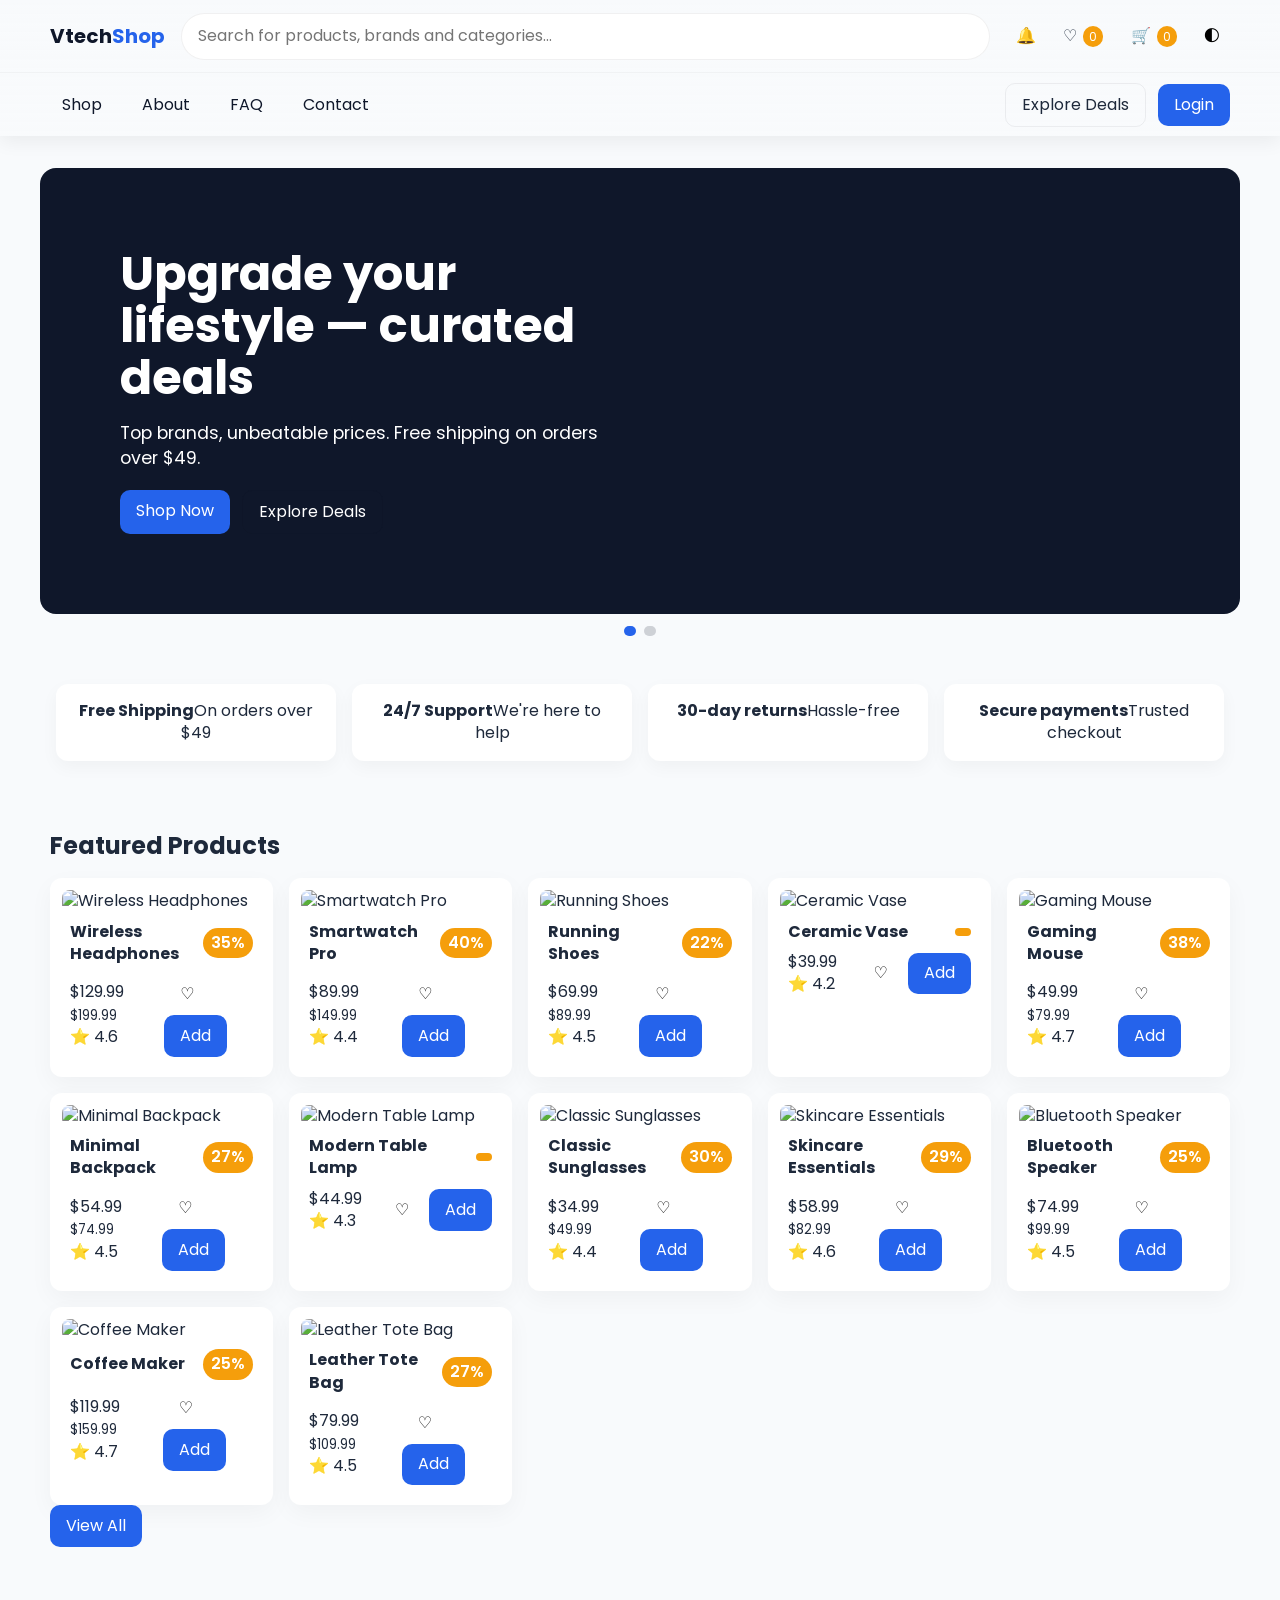
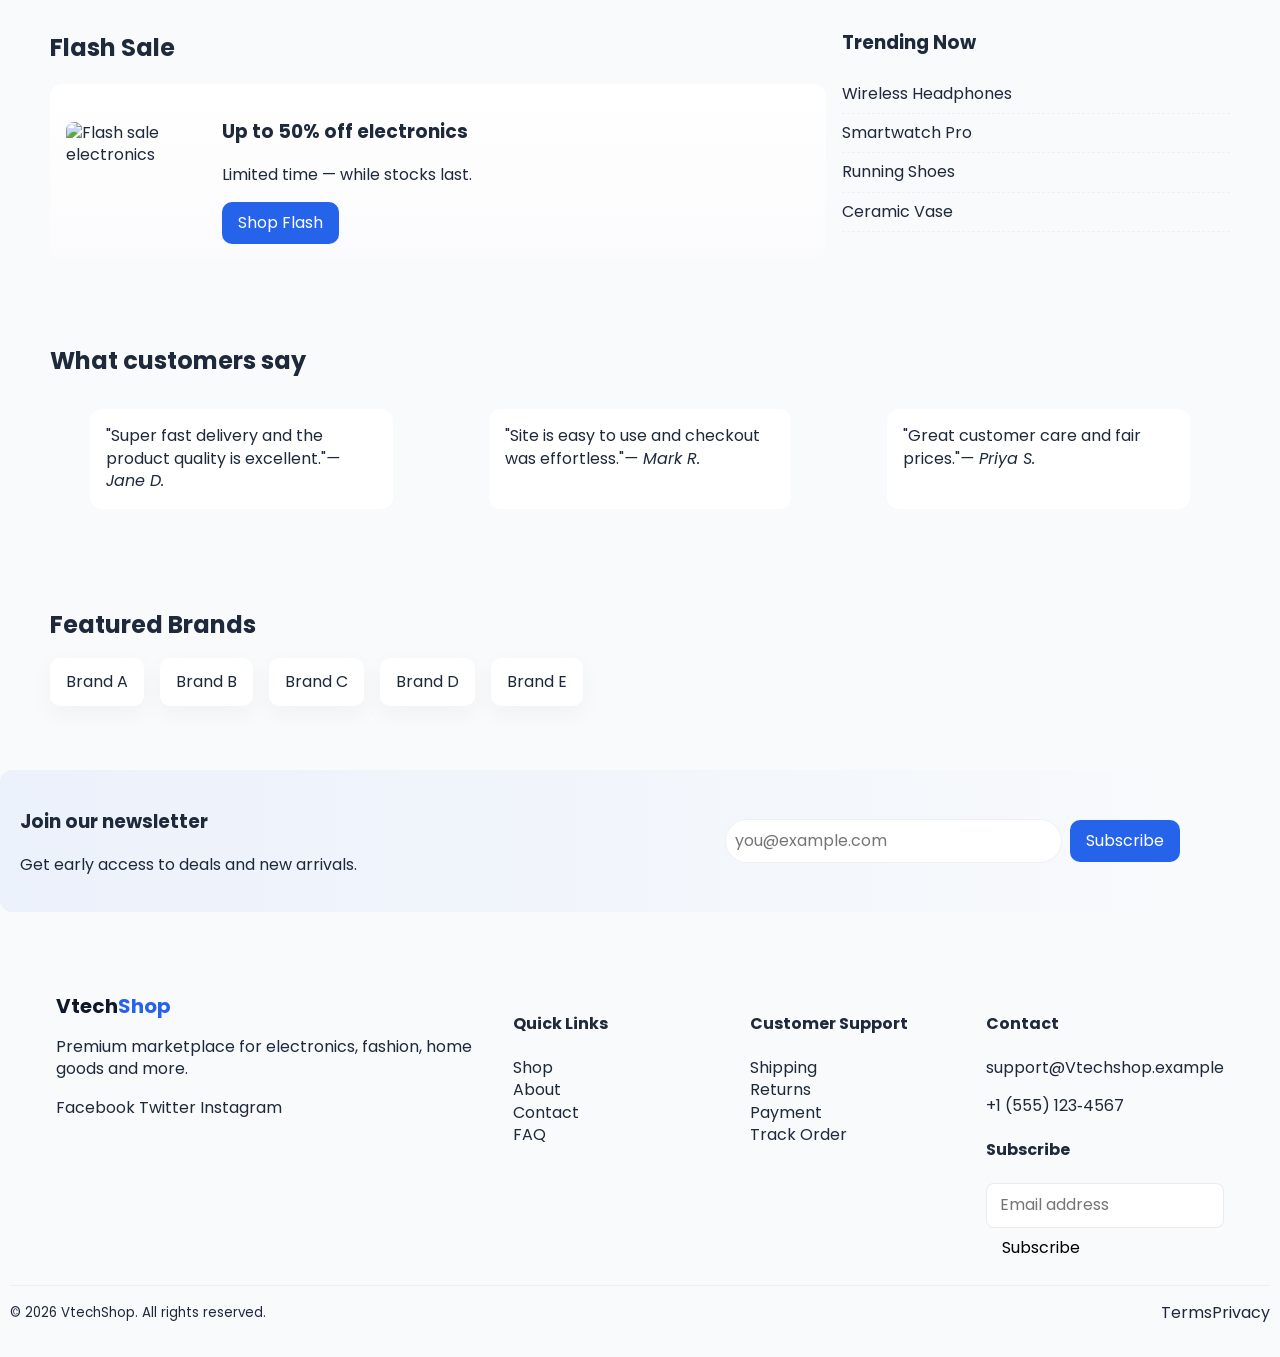
==== index.html @ 85685203 "This is a demo website for an e-commerce platform called VtechShop. The website includes various pag" ====
<!doctype html>
<html lang="en">
<head>
  <meta charset="utf-8" />
  <meta name="viewport" content="width=device-width, initial-scale=1" />
  <title>VtechShop - Premium E-Commerce</title>
  <meta name="description" content="Modern, responsive e-commerce template selling electronics, fashion, home goods and more." />
  <link rel="preconnect" href="https://fonts.gstatic.com" crossorigin>
  <link href="https://fonts.googleapis.com/css2?family=Poppins:wght@300;400;600;700&display=swap" rel="stylesheet">
  <link rel="stylesheet" href="style.css">
</head>
<body>
  <div id="loading" class="loading-overlay" aria-hidden="true">
    <div class="spinner"></div>
  </div>

  <header class="site-header">
    <div class="topbar">
      <div class="container topbar-inner">
        <div class="brand"> <a href="index.html" class="logo">Vtech<span>Shop</span></a></div>
        <div class="search-wrap">
          <input id="global-search" type="search" placeholder="Search for products, brands and categories..." aria-label="Search">
        </div>
        <div class="header-actions">
          <button id="notif-btn" class="icon-btn" aria-label="Notifications">🔔</button>
          <a href="wishlist.html" class="icon-btn" aria-label="Wishlist">♡<span class="badge" id="wish-count">0</span></a>
          <a href="cart.html" class="icon-btn" aria-label="Cart">🛒<span class="badge" id="cart-count">0</span></a>
          <button id="dark-toggle" class="icon-btn" aria-label="Toggle dark mode">🌓</button>
          <button id="hamburger" class="hamburger" aria-label="Menu">
            <span></span><span></span><span></span>
          </button>
        </div>
      </div>
      <nav class="main-nav" id="main-nav">
        <div class="container nav-inner">
          <ul class="nav-links">
            <li class="has-dropdown"><a href="shop.html">Shop</a>
              <div class="dropdown">
                <ul>
                  <li><a href="categories.html">All Categories</a></li>
                  <li><a href="categories.html#electronics">Electronics</a></li>
                  <li><a href="categories.html#fashion">Fashion</a></li>
                  <li><a href="categories.html#home">Home & Furniture</a></li>
                </ul>
              </div>
            </li>
            <li><a href="about.html">About</a></li>
            <li><a href="faq.html">FAQ</a></li>
            <li><a href="contact.html">Contact</a></li>
          </ul>
          <div class="nav-cta">
            <a href="#" class="btn ghost">Explore Deals</a>
            <a href="login.html" class="btn primary">Login</a>
          </div>
        </div>
      </nav>
    </div>
  </header>

  <main>
    <section class="hero">
      <div class="hero-slider container" id="hero-slider">
        <div class="slide active" style="background-image:url('https://images.unsplash.com/photo-1498049794561-7780e7231661?auto=format&fit=crop&w=1400&q=80')">
          <div class="slide-content">
            <h1>Upgrade your lifestyle — curated deals</h1>
            <p>Top brands, unbeatable prices. Free shipping on orders over $49.</p>
            <div class="hero-ctas">
              <a href="shop.html" class="btn primary">Shop Now</a>
              <a href="categories.html" class="btn ghost">Explore Deals</a>
            </div>
          </div>
        </div>
        <div class="slide" style="background-image:url('https://images.unsplash.com/photo-1483985988355-763728e1935b?auto=format&fit=crop&w=1400&q=80')">
          <div class="slide-content">
            <h1>Fashion & Beauty essentials</h1>
            <p>New season arrivals — refresh your wardrobe with style.</p>
            <div class="hero-ctas">
              <a href="shop.html" class="btn primary">Shop Fashion</a>
              <a href="categories.html#beauty" class="btn ghost">View Collections</a>
            </div>
          </div>
        </div>
      </div>
      <div class="hero-indicators" id="hero-indicators"></div>
    </section>

    <section class="features container">
      <div class="feature-grid">
        <div class="feature"> <strong>Free Shipping</strong><span>On orders over $49</span></div>
        <div class="feature"> <strong>24/7 Support</strong><span>We're here to help</span></div>
        <div class="feature"> <strong>30-day returns</strong><span>Hassle-free</span></div>
        <div class="feature"> <strong>Secure payments</strong><span>Trusted checkout</span></div>
      </div>
    </section>

    <section class="container section" id="featured">
      <h2 class="section-title">Featured Products</h2>
      <div class="card-grid" id="featured-grid"></div>
      <div class="section-foot"><a href="shop.html" class="btn primary">View All</a></div>
    </section>

    <section class="container section two-col" id="split">
      <div class="left">
        <h2>Flash Sale</h2>
        <div class="flash-card">
          <img src="https://images.unsplash.com/photo-1496181133206-80ce9b88a853?auto=format&fit=crop&w=800&q=80" alt="Flash sale electronics">
          <div class="flash-info">
            <h3>Up to 50% off electronics</h3>
            <p>Limited time — while stocks last.</p>
            <a href="shop.html" class="btn primary">Shop Flash</a>
          </div>
        </div>
      </div>
      <aside class="right">
        <h3>Trending Now</h3>
        <ul class="trending-list" id="trending-list"></ul>
      </aside>
    </section>

    <section class="container section testimonials">
      <h2 class="section-title">What customers say</h2>
      <div class="testimonial-grid">
        <blockquote>"Super fast delivery and the product quality is excellent."<cite>— Jane D.</cite></blockquote>
        <blockquote>"Site is easy to use and checkout was effortless."<cite>— Mark R.</cite></blockquote>
        <blockquote>"Great customer care and fair prices."<cite>— Priya S.</cite></blockquote>
      </div>
    </section>

    <section class="container section brands">
      <h2 class="section-title">Featured Brands</h2>
      <div class="brands-carousel" id="brands-carousel">
        <div class="brand-item">Brand A</div>
        <div class="brand-item">Brand B</div>
        <div class="brand-item">Brand C</div>
        <div class="brand-item">Brand D</div>
        <div class="brand-item">Brand E</div>
      </div>
    </section>

    <section class="container newsletter">
      <div class="newsletter-inner">
        <div>
          <h3>Join our newsletter</h3>
          <p>Get early access to deals and new arrivals.</p>
        </div>
        <form id="newsletter-form" class="newsletter-form">
          <input type="email" id="newsletter-email" placeholder="you@example.com" required>
          <button class="btn primary">Subscribe</button>
        </form>
      </div>
    </section>
  </main>

  <footer class="site-footer">
    <div class="container footer-grid">
      <div class="col about">
        <a href="index.html" class="logo footer-logo">Vtech<span>Shop</span></a>
        <p>Premium marketplace for electronics, fashion, home goods and more.</p>
        <div class="socials"> <a href="#">Facebook</a> <a href="#">Twitter</a> <a href="#">Instagram</a></div>
      </div>
      <div class="col links">
        <h4>Quick Links</h4>
        <ul>
          <li><a href="shop.html">Shop</a></li>
          <li><a href="about.html">About</a></li>
          <li><a href="contact.html">Contact</a></li>
          <li><a href="faq.html">FAQ</a></li>
        </ul>
      </div>
      <div class="col support">
        <h4>Customer Support</h4>
        <ul>
          <li><a href="#">Shipping</a></li>
          <li><a href="#">Returns</a></li>
          <li><a href="#">Payment</a></li>
          <li><a href="#">Track Order</a></li>
        </ul>
      </div>
      <div class="col contact">
        <h4>Contact</h4>
        <p>support@Vtechshop.example</p>
        <p>+1 (555) 123‑4567</p>
        <h4>Subscribe</h4>
        <form id="footer-sub" class="footer-sub">
          <input type="email" placeholder="Email address" required>
          <button class="btn">Subscribe</button>
        </form>
      </div>
    </div>
    <div class="footer-bottom"> <small>© 2026 VtechShop. All rights reserved.</small>
      <nav class="legal"><a href="#">Terms</a><a href="#">Privacy</a></nav>
    </div>
  </footer>

  <button id="back-to-top" aria-label="Back to top">↑</button>

  <div id="toast" class="toast" role="status" aria-live="polite"></div>

  <script src="script.js"></script>
</body>
</html>
---- style.css ----
/* AuroraShop — style.css
   Color palette:
   Primary: #0F172A (Dark Navy)
   Secondary: #2563EB (Modern Blue)
   Accent: #F59E0B (Soft Orange)
   Background: #F8FAFC
   Text: #1E293B
*/
:root{
  --primary:#0F172A;
  --secondary:#2563EB;
  --accent:#F59E0B;
  --bg:#F8FAFC;
  --text:#1E293B;
  --muted:#64748B;
  --card:#ffffff;
  --radius:12px;
  --glass:rgba(15,23,42,0.06);
}
*{box-sizing:border-box}
html,body{height:100%;font-family:'Poppins',system-ui,-apple-system,Segoe UI,Roboto,Ubuntu,'Helvetica Neue',Arial;line-height:1.4;color:var(--text);background:var(--bg);scroll-behavior:smooth}
body{margin:0;overflow-x:hidden}
a{color:inherit;text-decoration:none}
img,iframe{max-width:100%}
input,select,textarea,button{font:inherit}
input,select,textarea{width:100%;padding:0.65rem 0.8rem;border:1px solid rgba(2,6,23,0.08);border-radius:8px;background:var(--card);color:var(--text)}
input[type="checkbox"],input[type="radio"]{width:auto;margin-right:0.4rem}
label{display:block;margin:0.75rem 0 0.35rem}
.container{max-width:1200px;margin:0 auto;padding:1rem}
/* Loading overlay */
.loading-overlay{position:fixed;inset:0;background:rgba(255,255,255,0.8);display:flex;align-items:center;justify-content:center;z-index:9999}
.loading-overlay.hidden{display:none}
.spinner{width:52px;height:52px;border-radius:50%;border:6px solid var(--glass);border-top-color:var(--secondary);animation:spin 1s linear infinite}
@keyframes spin{to{transform:rotate(360deg)}}
/* Header */
.site-header{position:sticky;top:0;z-index:1000;background:linear-gradient(180deg,rgba(248,250,252,0.96),rgba(248,250,252,0.9));backdrop-filter:saturate(120%) blur(6px);box-shadow:0 6px 18px rgba(2,6,23,0.06)}
.topbar-inner{display:flex;align-items:center;gap:1rem;padding:0.8rem 10px}
.logo,.brand .logo{font-weight:700;color:var(--primary);font-size:1.25rem}
.logo span,.brand .logo span{color:var(--secondary)}
.search-wrap{flex:1}
.search-wrap input{width:100%;padding:0.7rem 1rem;border-radius:999px;border:1px solid rgba(2,6,23,0.06);background:var(--card)}
.header-actions{display:flex;align-items:center;gap:0.5rem}
.icon-btn{background:transparent;border:none;padding:0.5rem 0.6rem;border-radius:8px;cursor:pointer}
.icon-btn .badge{background:var(--accent);color:#fff;border-radius:999px;padding:2px 6px;margin-left:6px;font-size:0.75rem}
.hamburger{display:none;background:transparent;border:none;padding:0.4rem}
.hamburger span{display:block;width:22px;height:2px;background:var(--text);margin:4px 0;border-radius:2px}
/* Navigation */
.main-nav{border-top:1px solid rgba(2,6,23,0.03)}
.nav-inner{display:flex;align-items:center;justify-content:space-between;padding:0.6rem 10px}
.nav-links{list-style:none;display:flex;gap:1rem;margin:0;padding:0}
.nav-links a{color:var(--primary);padding:0.5rem 0.75rem;border-radius:8px}
.nav-links .has-dropdown{position:relative}
.dropdown{position:absolute;left:0;top:110%;background:var(--card);padding:0.75rem;border-radius:8px;box-shadow:0 8px 30px rgba(2,6,23,0.08);display:none}
.has-dropdown:hover .dropdown{display:block}
.nav-cta .btn{margin-left:0.5rem}
/* Hero */
.hero{padding:clamp(1rem,4vw,2rem) 0}
.hero-slider{position:relative;border-radius:16px;overflow:hidden;padding:0}
.slide{min-height:clamp(260px,42vw,430px);background-color:var(--primary);background-image:linear-gradient(135deg,#0f172a,#2563eb);background-size:cover;background-position:center;display:none;align-items:center;padding:clamp(1rem,4vw,3rem)}
.slide.active{display:flex}
.slide .slide-content{background:linear-gradient(90deg,rgba(15,23,42,0.78),rgba(15,23,42,0.36) 70%,transparent);color:#fff;padding:clamp(1.1rem,3vw,2rem);border-radius:12px;width:min(100%,560px)}
.slide h1{font-size:clamp(1.65rem,4.5vw,3rem);line-height:1.08;margin:0}
.slide p{font-size:clamp(0.95rem,2vw,1.1rem);max-width:44rem}
.hero-ctas{display:flex;flex-wrap:wrap;gap:0.75rem;margin-top:1.25rem}
.hero-indicators{display:flex;gap:0.5rem;justify-content:center;margin-top:0.75rem}
.hero-indicators button{width:10px;height:10px;border-radius:999px;border:0;background:rgba(15,23,42,0.18)}
.hero-indicators button.active{background:var(--secondary)}
/* Sections */
.section{padding:2rem 10px}
.section-title{font-size:1.5rem;margin-bottom:1rem}
.feature-grid{display:grid;grid-template-columns:repeat(4,1fr);gap:1rem}
.feature{background:var(--card);padding:1rem;border-radius:12px;box-shadow:0 6px 18px rgba(2,6,23,0.04);text-align:center}
.card-grid,.category-grid{display:grid;grid-template-columns:repeat(auto-fill,minmax(220px,1fr));gap:1rem}
.card{background:var(--card);border-radius:12px;padding:0.75rem;box-shadow:0 8px 24px rgba(2,6,23,0.04);transition:transform .25s,box-shadow .25s;color:inherit;text-decoration:none}
.card:hover{transform:translateY(-6px);box-shadow:0 20px 40px rgba(2,6,23,0.08)}
.card img{width:100%;height:160px;object-fit:cover;border-radius:8px}
.card .meta{padding:0.5rem}
.badge-discount{background:var(--accent);color:#fff;padding:4px 8px;border-radius:999px;font-weight:600;margin-left:auto}
.two-col{display:grid;grid-template-columns:2fr 1fr;gap:1rem}
.flash-card{display:flex;gap:1rem;background:linear-gradient(180deg,#fff, #fbfbfd);padding:1rem;border-radius:12px;align-items:center}
.flash-card img{width:140px;height:100px;object-fit:cover;border-radius:8px}
.trending-list{list-style:none;padding:0;margin:0}
.trending-list li{padding:0.5rem 0;border-bottom:1px dashed rgba(2,6,23,0.04)}
.testimonial-grid{display:grid;grid-template-columns:repeat(3,1fr);gap:1rem}
.testimonial-grid blockquote{background:var(--card);padding:1rem;border-radius:12px}
.brands-carousel{display:flex;gap:1rem;align-items:center}
.brand-item{background:var(--card);padding:0.8rem 1rem;border-radius:10px;box-shadow:0 8px 24px rgba(2,6,23,0.04)}
.newsletter{background:linear-gradient(90deg,rgba(37,99,235,0.06),transparent);padding:1.25rem;border-radius:12px;margin:2rem 0}
.newsletter-inner{display:flex;align-items:center;justify-content:space-between;gap:1rem}
.newsletter-form{display:flex;gap:0.5rem;align-items:center}
.newsletter-form input{padding:0.6rem;border-radius:999px;border:1px solid rgba(2,6,23,0.06)}
.btn{display:inline-block;padding:0.6rem 1rem;border-radius:10px;border:0;cursor:pointer;background:transparent}
.btn.primary{background:var(--secondary);color:#fff}
.btn.ghost{background:transparent;border:1px solid rgba(2,6,23,0.06)}
.shop-layout{display:grid;grid-template-columns:270px minmax(0,1fr);gap:1rem;align-items:start}
.section-head,.product-card-head,.product-card-foot,.pagination{display:flex;justify-content:space-between;align-items:center;gap:0.75rem}
.section-head{margin-bottom:1rem}
.product-card-foot{margin-top:0.5rem}
.pagination{justify-content:flex-start;margin-top:1rem;flex-wrap:wrap}
.page-grid-2{display:grid;grid-template-columns:1fr 1fr;gap:1rem}
.checkout-layout{display:grid;grid-template-columns:minmax(0,2fr) minmax(260px,1fr);gap:1rem}
.form-shell{max-width:520px;margin:0 auto}
.form-shell.narrow{max-width:420px}
.field-row{display:flex;gap:0.5rem;align-items:center}
.form-actions,.social-login,.cart-total{margin-top:1rem}
.cart-total{text-align:right}
.stack-actions,.item-actions{display:flex;gap:0.5rem;align-items:center;flex-wrap:wrap}
.cart-row,.wish-row,.summary-row{display:flex;justify-content:space-between;gap:1rem;padding:0.5rem 0;border-bottom:1px solid rgba(2,6,23,0.06)}
.cart-row,.wish-row{align-items:center}
.item-main{display:flex;gap:0.75rem;align-items:center;min-width:0}
.item-main img{width:64px;height:64px;object-fit:cover;border-radius:8px;flex:0 0 auto}
.product-detail{display:grid;grid-template-columns:360px minmax(0,1fr);gap:1rem}
.product-detail img{width:100%;height:360px;object-fit:cover;border-radius:10px}
.product-price-row{display:flex;gap:1rem;align-items:center;flex-wrap:wrap}
.product-price{font-size:1.4rem}
.product-copy{margin-top:1rem}
.product-actions{display:flex;gap:0.5rem;align-items:center;flex-wrap:wrap;margin-top:1rem}
.faq-header{max-width:720px;margin-bottom:1.25rem}
.faq-header h1{margin-bottom:0.35rem}
.faq-header p{color:var(--muted);margin:0}
.faq-list{display:grid;gap:0.75rem}
.faq-item{background:var(--card);border:1px solid rgba(2,6,23,0.06);border-radius:12px;box-shadow:0 8px 24px rgba(2,6,23,0.04);overflow:hidden}
.faq-item summary{display:flex;align-items:center;justify-content:space-between;gap:1rem;padding:1rem 1.1rem;cursor:pointer;font-weight:600;list-style:none}
.faq-item summary::-webkit-details-marker{display:none}
.faq-item summary::after{content:"+";display:grid;place-items:center;width:28px;height:28px;border-radius:999px;background:rgba(37,99,235,0.1);color:var(--secondary);font-weight:700;flex:0 0 auto}
.faq-item[open] summary::after{content:"-";background:var(--secondary);color:#fff}
.faq-item p{margin:0;padding:0 1.1rem 1.1rem;color:var(--muted);max-width:72ch}
/* Footer */
.site-footer{padding:2rem 10px;margin-top:2rem;background:transparent}
.footer-grid{display:grid;grid-template-columns:2fr 1fr 1fr 1fr;gap:1rem}
.footer-logo{font-weight:700}
.site-footer ul{list-style:none;margin:0;padding:0}
.site-footer a:hover,.trending-list a:hover{color:var(--secondary)}
.footer-bottom{display:flex;justify-content:space-between;align-items:center;padding-top:1rem;border-top:1px solid rgba(2,6,23,0.04)}
/* Back to top */
#back-to-top{position:fixed;right:1rem;bottom:1rem;padding:0.6rem 0.7rem;border-radius:0px;border:0;background:var(--secondary);color:#fff;display:none}
/* Toast */
.toast{position:fixed;right:1rem;bottom:4rem;background:var(--primary);color:#fff;padding:0.8rem 1rem;border-radius:8px;transform:translateY(8px);opacity:0;pointer-events:none;transition:opacity .2s,transform .2s}
.toast.show{opacity:1;transform:translateY(0);pointer-events:auto}
/* Responsive */
@media (max-width:1024px){
  .nav-links{display:none}
  .nav-links.show,.main-nav.open .nav-links{display:flex;flex-direction:column;width:100%;gap:0.25rem}
  .hamburger{display:block}
  .feature-grid{grid-template-columns:repeat(2,1fr)}
  .testimonial-grid{grid-template-columns:1fr}
  .footer-grid{grid-template-columns:1fr}
  .shop-layout{grid-template-columns:1fr !important}
  .filters{order:-1}
  #back-to-top{right:0.6rem;bottom:0.8rem}
}
@media (max-width:640px){
  .container{padding:0.6rem}
  .topbar-inner{flex-wrap:wrap}
  .header-actions{margin-left:auto}
  .nav-inner{align-items:flex-start;gap:0.75rem}
  .nav-cta{display:flex;width:100%;gap:0.5rem}
  .nav-cta .btn{flex:1;margin-left:0;text-align:center}
  .hero-slider{border-radius:12px}
  .hero .slide{min-height:420px;align-items:flex-end;background-position:center top}
  .hero .slide .slide-content{background:linear-gradient(180deg,rgba(15,23,42,0.86),rgba(15,23,42,0.68));width:100%}
  .hero-ctas .btn{width:100%;text-align:center}
  .feature-grid,.page-grid-2,.checkout-layout,.product-detail{grid-template-columns:1fr !important}
  .card-grid,.category-grid{grid-template-columns:repeat(auto-fill,minmax(160px,1fr))}
  .flash-card,.newsletter-inner,.footer-bottom{flex-direction:column;align-items:flex-start}
  .flash-card img,.product-detail img{width:100%;height:auto;aspect-ratio:4/3}
  .brands-carousel{flex-wrap:wrap}
  .newsletter-form,.footer-sub{display:flex;flex-direction:column;width:100%;gap:0.5rem}
  .newsletter-form .btn,.footer-sub .btn{width:100%}
  .section-head,.product-card-head,.product-card-foot,.field-row{align-items:stretch;flex-direction:column}
  .cart-total{text-align:left}
  .cart-row,.wish-row,.summary-row{flex-direction:column;align-items:flex-start}
  .item-actions,.stack-actions{width:100%}
  .item-actions .btn,.stack-actions .btn{flex:1;text-align:center}
  .card img{height:140px}
  .two-col{grid-template-columns:1fr}
  .search-wrap{display:none}
}
@media (max-width:420px){
  .card-grid,.category-grid{grid-template-columns:1fr}
  .btn{width:100%;text-align:center}
  .icon-btn,.hamburger{width:auto}
  .hero .slide{min-height:380px}
}
/* Dark mode */
body.dark{background:#071028;color:#cbd5e1}
body.dark .site-header{background:rgba(6,11,26,0.8)}
body.dark .logo,body.dark .nav-links a{color:#e6eef8}
body.dark .card, body.dark .feature, body.dark .faq-item, body.dark .slide .slide-content{background:#0b1220;color:#e6eef8}
body.dark .faq-item{border-color:rgba(203,213,225,0.12)}
body.dark input,body.dark select,body.dark textarea,body.dark .search-wrap input{background:#081124;color:#cbd5e1;border-color:rgba(203,213,225,0.18)}

/* Utilities */
.hidden{display:none}
.visually-hidden{position:absolute;left:-9999px}
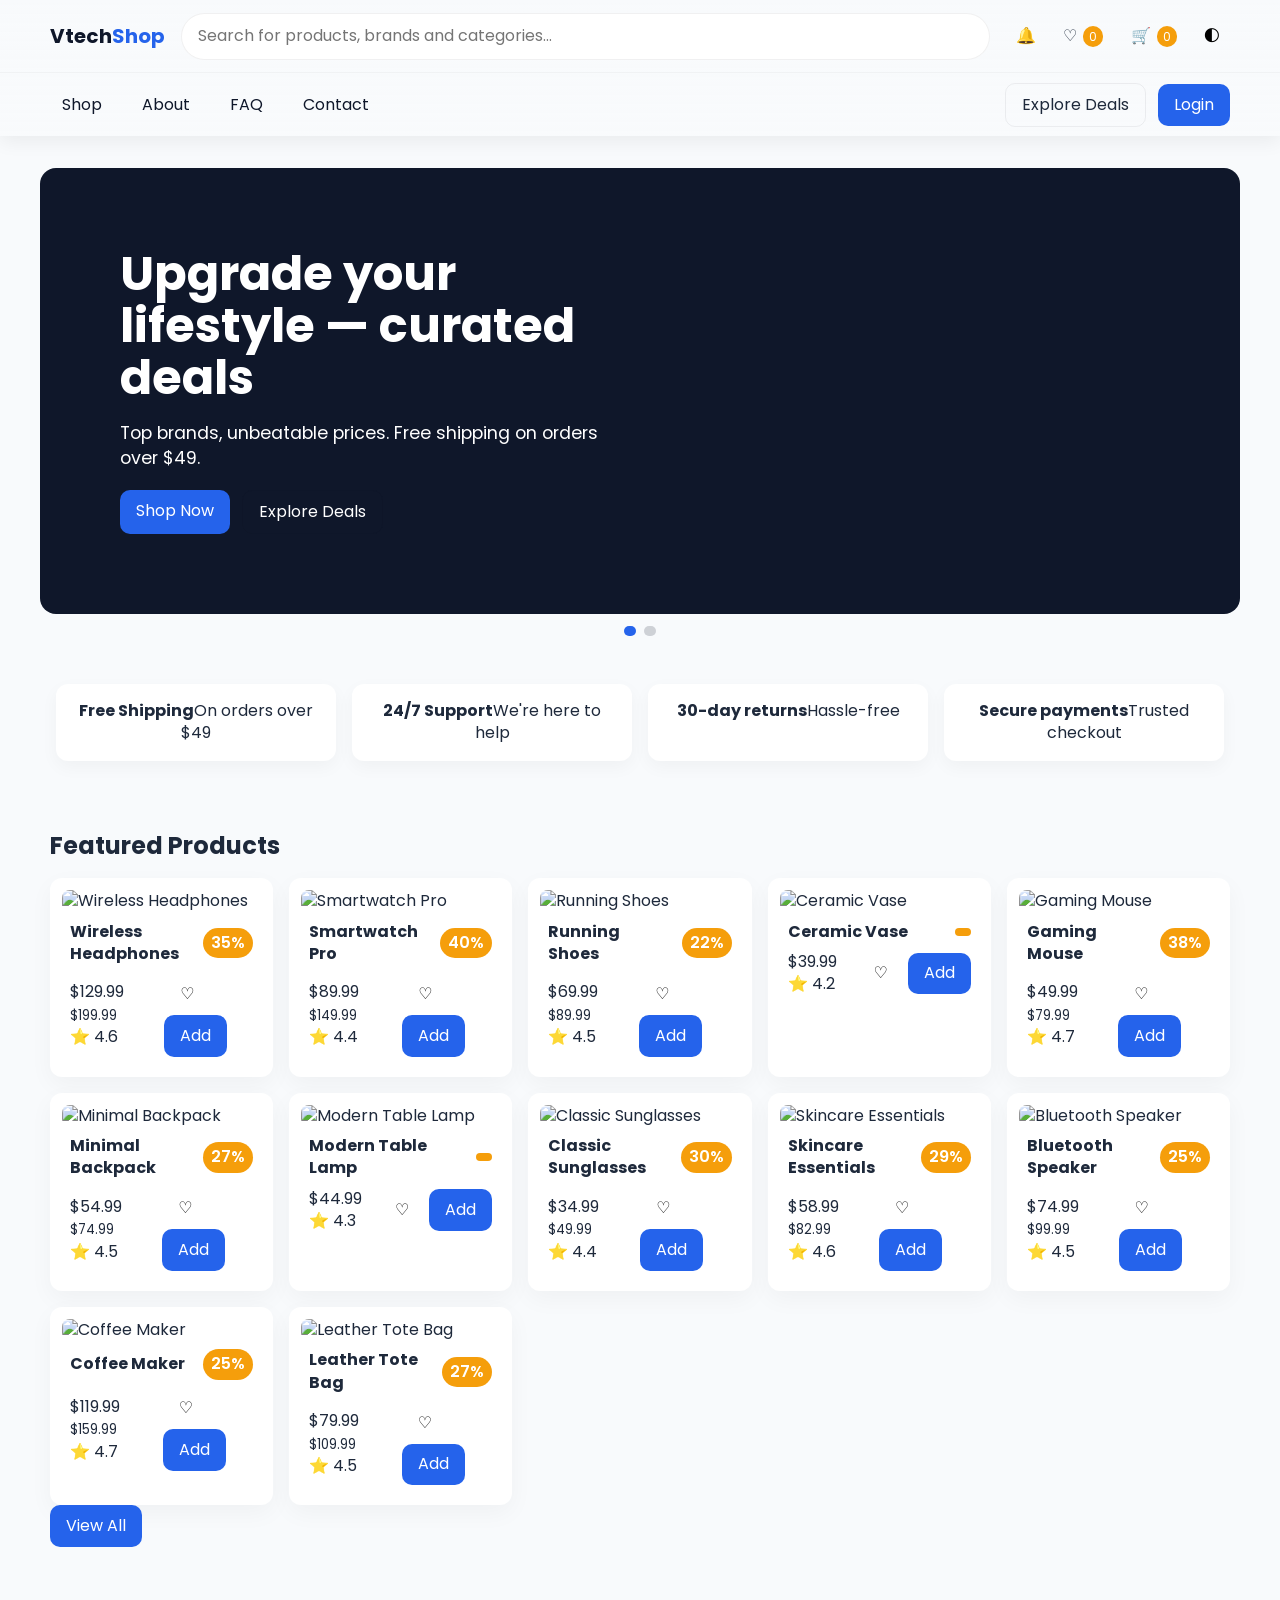
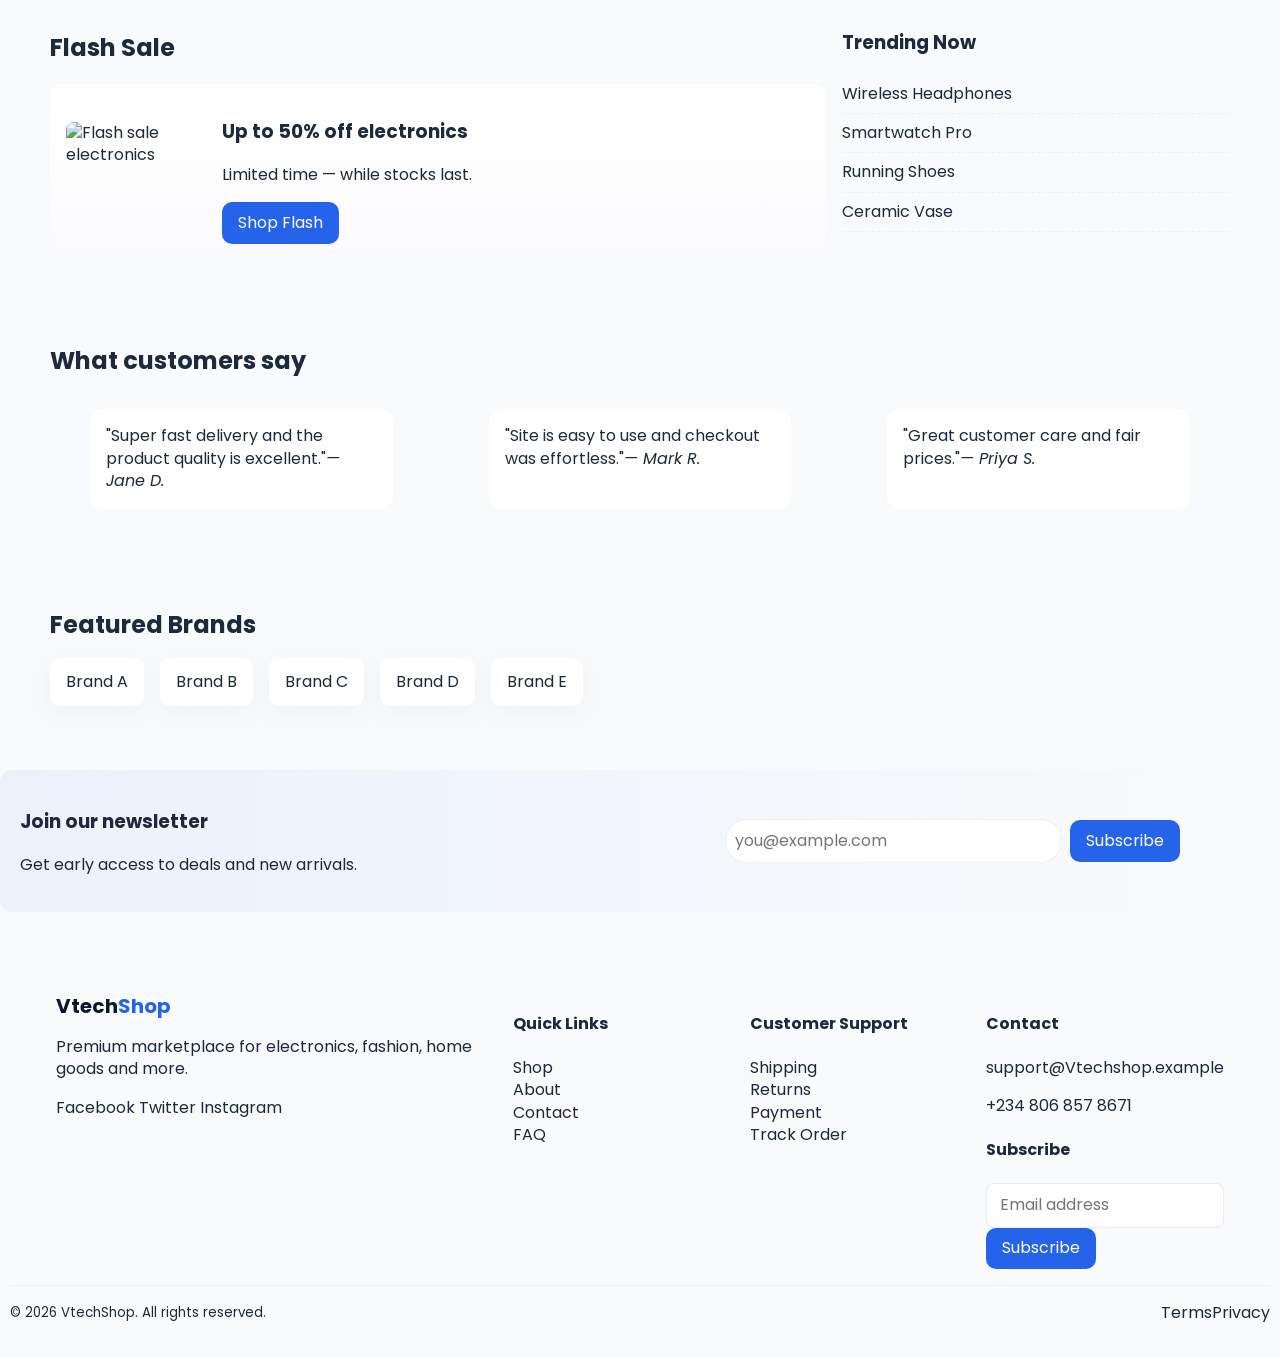
==== commit d3f198ba: "more updates" ====
--- a/index.html
+++ b/index.html
@@ -179,11 +179,11 @@
       <div class="col contact">
         <h4>Contact</h4>
         <p>support@Vtechshop.example</p>
-        <p>+1 (555) 123‑4567</p>
+        <p>+234 806 857 8671</p>
         <h4>Subscribe</h4>
         <form id="footer-sub" class="footer-sub">
           <input type="email" placeholder="Email address" required>
-          <button class="btn">Subscribe</button>
+          <button class="btn primary">Subscribe</button>
         </form>
       </div>
     </div>
--- a/style.css
+++ b/style.css
@@ -154,8 +154,8 @@
   .topbar-inner{flex-wrap:wrap}
   .header-actions{margin-left:auto}
   .nav-inner{align-items:flex-start;gap:0.75rem}
-  .nav-cta{display:flex;width:100%;gap:0.5rem}
-  .nav-cta .btn{flex:1;margin-left:0;text-align:center}
+  .nav-cta{display:flex;justify-content: center;align-items: center; width:100%;gap:0.5rem}
+  .nav-cta .btn{flex:1;margin-left:0;margin-top: 1rem; text-align:center;}
   .hero-slider{border-radius:12px}
   .hero .slide{min-height:420px;align-items:flex-end;background-position:center top}
   .hero .slide .slide-content{background:linear-gradient(180deg,rgba(15,23,42,0.86),rgba(15,23,42,0.68));width:100%}
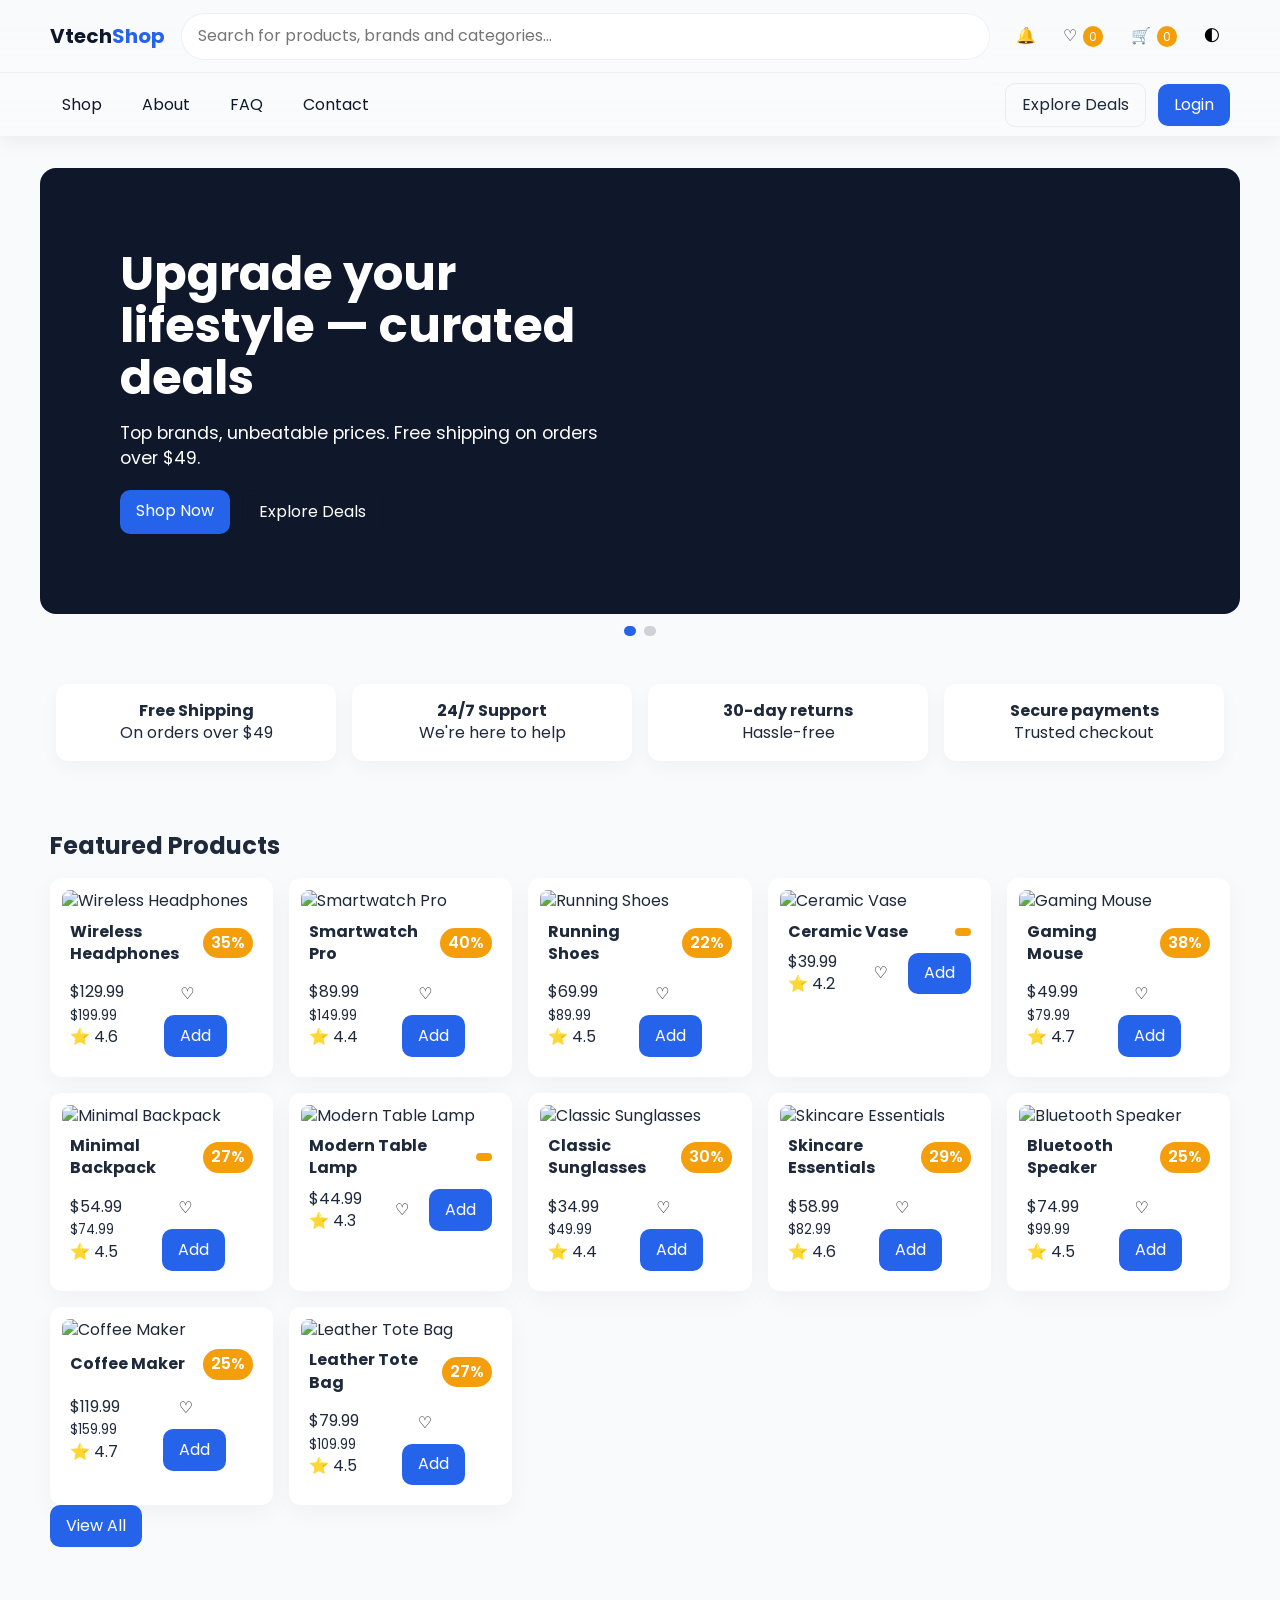
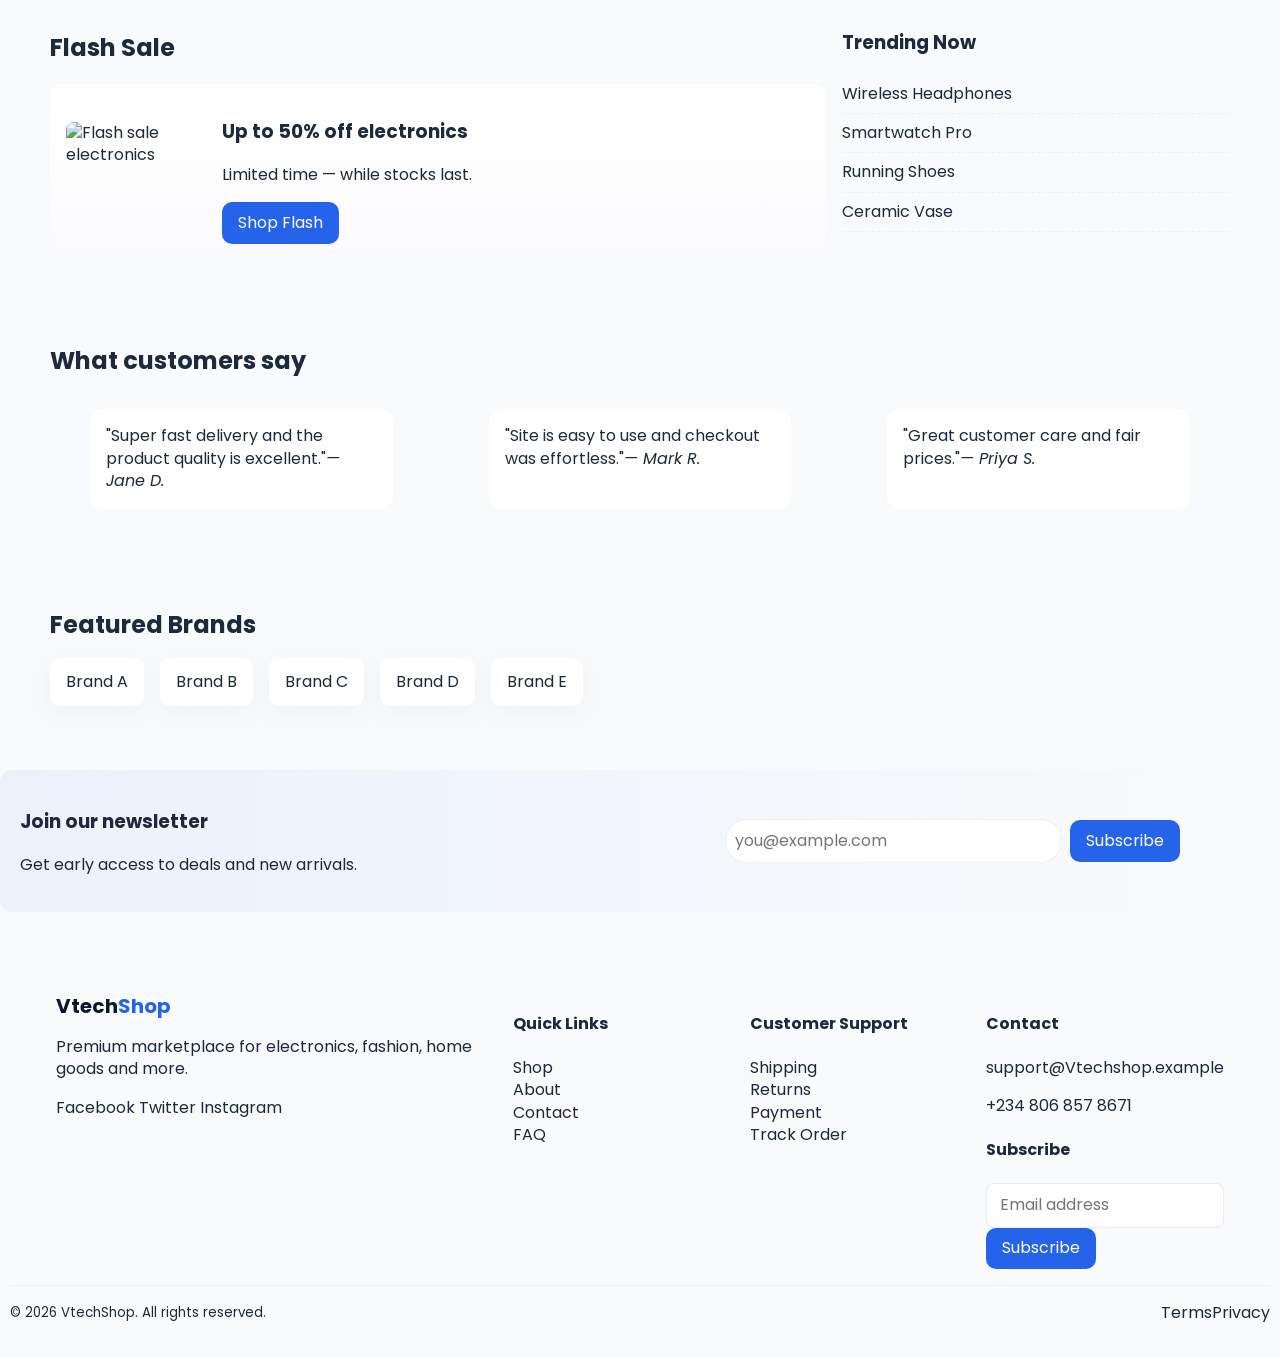
==== commit de17b7b8: "Enhance feature section with line breaks Added line breaks to feature descriptions for better readab" ====
--- a/index.html
+++ b/index.html
@@ -86,10 +86,10 @@
 
     <section class="features container">
       <div class="feature-grid">
-        <div class="feature"> <strong>Free Shipping</strong><span>On orders over $49</span></div>
-        <div class="feature"> <strong>24/7 Support</strong><span>We're here to help</span></div>
-        <div class="feature"> <strong>30-day returns</strong><span>Hassle-free</span></div>
-        <div class="feature"> <strong>Secure payments</strong><span>Trusted checkout</span></div>
+        <div class="feature"> <strong>Free Shipping</strong> <br> <span>On orders over $49</span></div>
+        <div class="feature"> <strong>24/7 Support</strong> <br> <span>We're here to help</span></div>
+        <div class="feature"> <strong>30-day returns</strong> <br> <span>Hassle-free</span></div>
+        <div class="feature"> <strong>Secure payments</strong> <br> <span>Trusted checkout</span></div>
       </div>
     </section>
 
